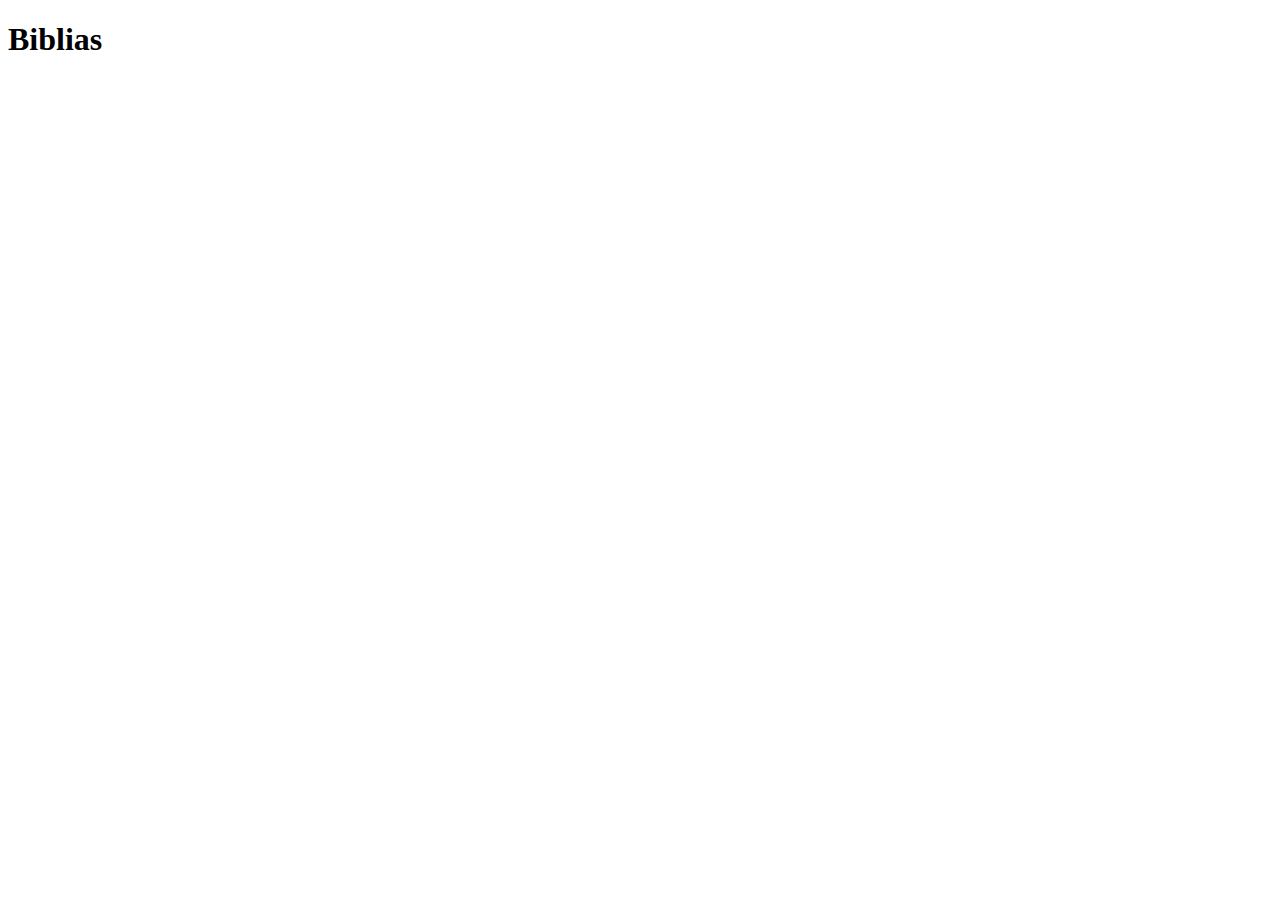
==== html/biblias.html @ d99c5b22 "add new modifications" ====
<!DOCTYPE html>
<html lang="en">
<head>
    <meta charset="UTF-8">
    <meta http-equiv="X-UA-Compatible" content="IE=edge">
    <meta name="viewport" content="width=device-width, initial-scale=1.0">
    <title>Document</title>
</head>
<body>
    <h1>Biblias</h1>
</body>
</html>
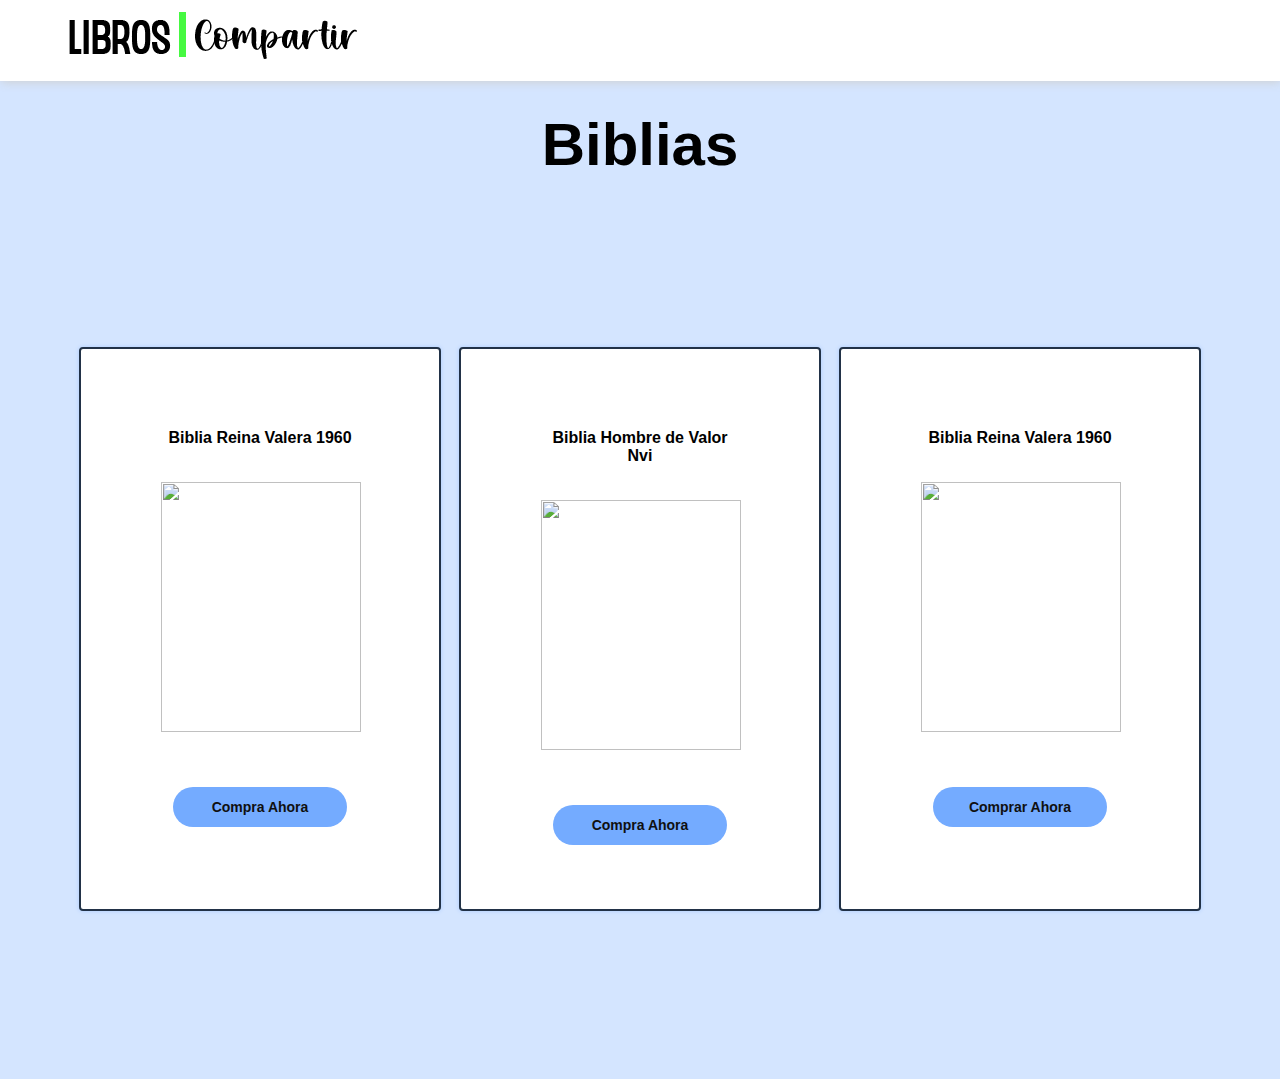
==== commit e1d47a43: "new modifications to my project" ====
--- a/html/biblias.html
+++ b/html/biblias.html
@@ -4,9 +4,49 @@
     <meta charset="UTF-8">
     <meta http-equiv="X-UA-Compatible" content="IE=edge">
     <meta name="viewport" content="width=device-width, initial-scale=1.0">
-    <title>Document</title>
+    <link rel="icon" href="../img/libro-abierto.png" type="image/png">
+    <link rel="stylesheet" href="../Css/Styles_Biblias.css">
+    <title>Biblias</title>
 </head>
 <body>
-    <h1>Biblias</h1>
+    <header id="inicio"> 
+        <nav>
+            <div id="logo">
+                <img src="../img/logo.png" alt="httml">
+            </div>
+            <div class="enlace-menu">
+                <a href="../index.html" ><h1><i class="fa-solid fa-house"></i></h1></a>
+                 </div>
+    </nav>
+      </header>
+      <div class="titulo">
+        <h1>Biblias</h1>
+    </div>
+      <div class="contenedor">
+   <div class="tabla">
+    <h4>Biblia Reina Valera 1960</h4>
+    <img src="https://tiendadelabiblia.com/pub/media/catalog/product/cache/43f859ebd2c651a4edd62fedb84060e8/d/i/dise_o_sin_t_tulo_-_2021-08-09t102121.538.png" alt="">
+    <h3></h3>
+    <p></p>
+    <a href="#" class="boton">Compra Ahora</a>
+   </div>
+   <div class="tabla">
+    <h4>Biblia Hombre de Valor Nvi</h4>
+    <img src="https://s3-eu-west-1.amazonaws.com/static.clcbookshops.com/_CLCUKRetail/images/products/large/22083.jpg" alt="">
+    <h3></h3>
+    <p></p>
+    <a href="#" class="boton">Compra Ahora</a>
+   </div>
+   <div class="tabla">
+    <h4>Biblia Reina Valera 1960</h4>
+    <img src="https://http2.mlstatic.com/D_NQ_NP_658187-MLM49177053972_022022-O.jpg" alt="">
+    <h3></h3>
+    <p></p>
+    <a href="#" class="boton">Comprar Ahora</a>
+   </div>
+</div>
+
+
+   <script src="https://kit.fontawesome.com/a1efcc9a1e.js" crossorigin="anonymous"></script>
 </body>
 </html>--- a/Css/Styles_Biblias.css
+++ b/Css/Styles_Biblias.css
@@ -0,0 +1,115 @@
+*{
+    margin:0;
+    padding: 0;
+}
+body{
+    background-color: rgb(212, 229, 255);
+    font-family: 'Roboto', sans-serif;
+}
+header::before{
+    content:"";
+    display:block;
+    margin-bottom: 80px;
+}
+#logo{
+    position: fixed;
+    height: 80px;
+    padding-left: 5%;
+    z-index: 100;
+}
+nav{
+    width: 100%;
+    height: 80px;
+    background: white;
+    border-bottom: 1px solid transparent;
+    box-shadow: 1px 1px 10px 0px rgb(207, 207, 207);
+    position:fixed;
+    top:0;
+    z-index:100; 
+   
+}
+ nav .enlace-menu{
+    width: 100%;
+    height: 80px;
+}
+.enlace-menu{
+    justify-content:center;
+    display:flex;
+    align-items: center;
+}
+
+.enlace-menu a > h1>i {
+    
+    color:rgb(28, 28, 53);
+}
+.enlace-menu i:hover{
+    color: rgb(116, 171, 255);
+    transition:all ease-in-out .3s;
+}
+.contenedor{
+    /* padding-top: 5%; */
+    width: 90%;
+    max-width:900px ;
+    margin:auto;
+    height: 100vh;
+    display: flex;
+    justify-content: center;
+    align-items: center;
+}
+.titulo {
+    padding-top: 30px;
+     display: block;
+     width: 100%;
+     text-align: center;
+    font-size: 30px;
+ }
+.tabla >img{
+    width: 200px;
+    height: 250px;
+}
+.tabla{
+    background-color: white;
+    width: 22%;
+    height: 400px;
+    margin: 1%;
+    border:2px solid rgb(34, 50, 71); 
+    border-radius: 4px;
+    box-shadow: 0px 0px 4px 0px rgb(171, 204, 254);
+     padding: 80px;
+     text-align: center;
+}
+.tabla>h4{
+    margin-bottom: 35px;
+}
+.tabla img{
+    margin-bottom: 35px;
+}
+.tabla>h3{
+    font-size: 30px;
+    margin-bottom: 20px ;
+}
+.tabla>p{
+    display: block;
+    margin-bottom: 20px;
+}
+.boton{
+    display: inline-block;
+    width: 150px;
+    padding: 12px;
+    background-color:rgb(116, 171, 255); 
+    text-decoration: none;
+    font-weight: 700;
+    color:rgb(16, 16, 16);
+    border-radius: 100px;
+    text-align: center;
+    font-size: 14px;
+    margin: auto;
+}
+.tabla:hover{
+    background-color:rgb(34, 50, 71); 
+    color: rgb(255, 255, 255);
+    transition: all ease-in-out .5s;
+    transform: scale(1.1);
+    cursor: pointer;
+}
+
